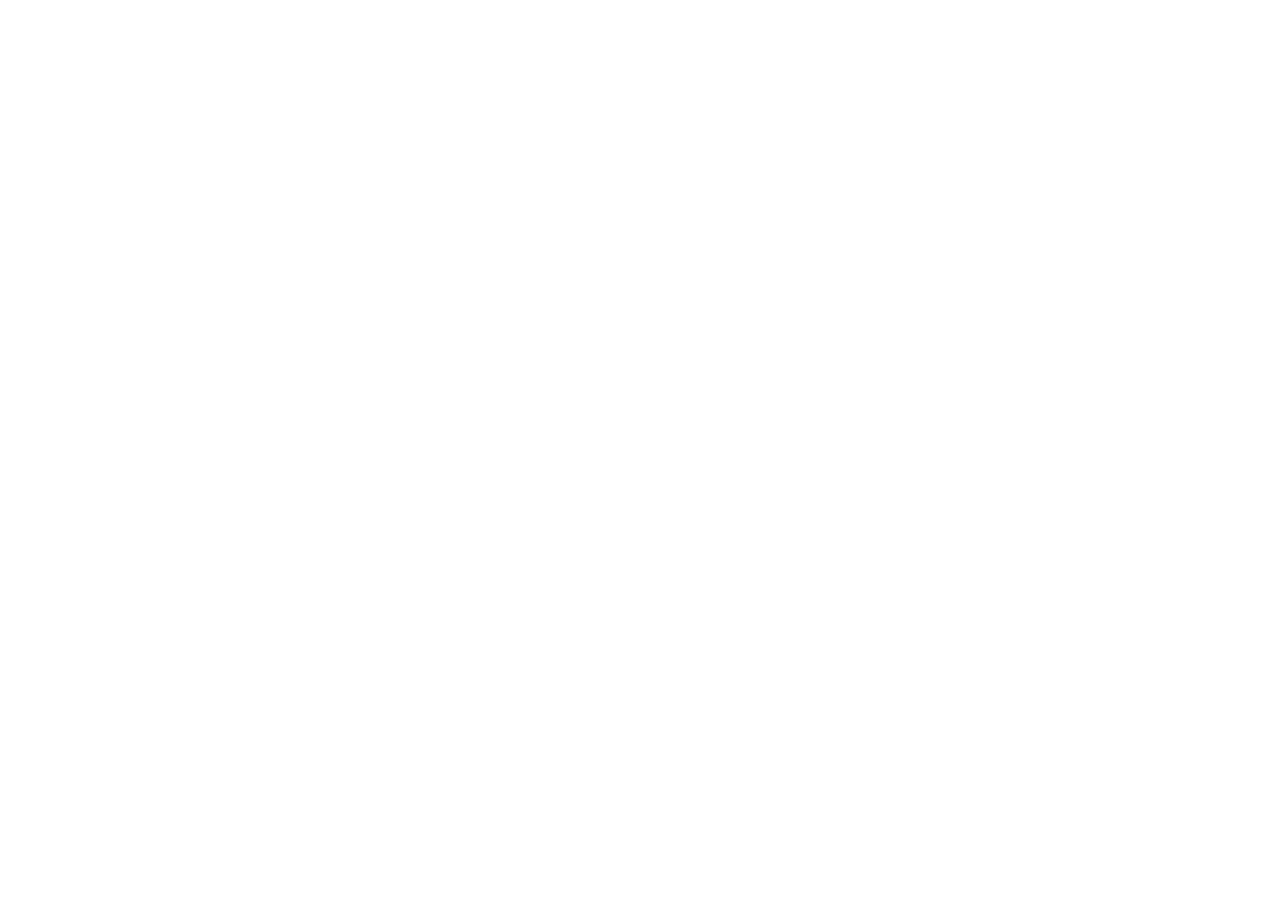
==== hangman/index.html @ eb326e8b "change base path" ====
<!doctype html>
<html ng-app="app" lang="en">
    <head>
        <meta charset="UTF-8">
        <title>Hangman</title>
        <base href="/hangman">
    <link href="./app.807ebfeb1e074101d80c.css" rel="stylesheet"></head>
    <body>
        <div ui-view></div>
    <script src="./app.807ebfeb1e074101d80c.js"></script></body>
</html>
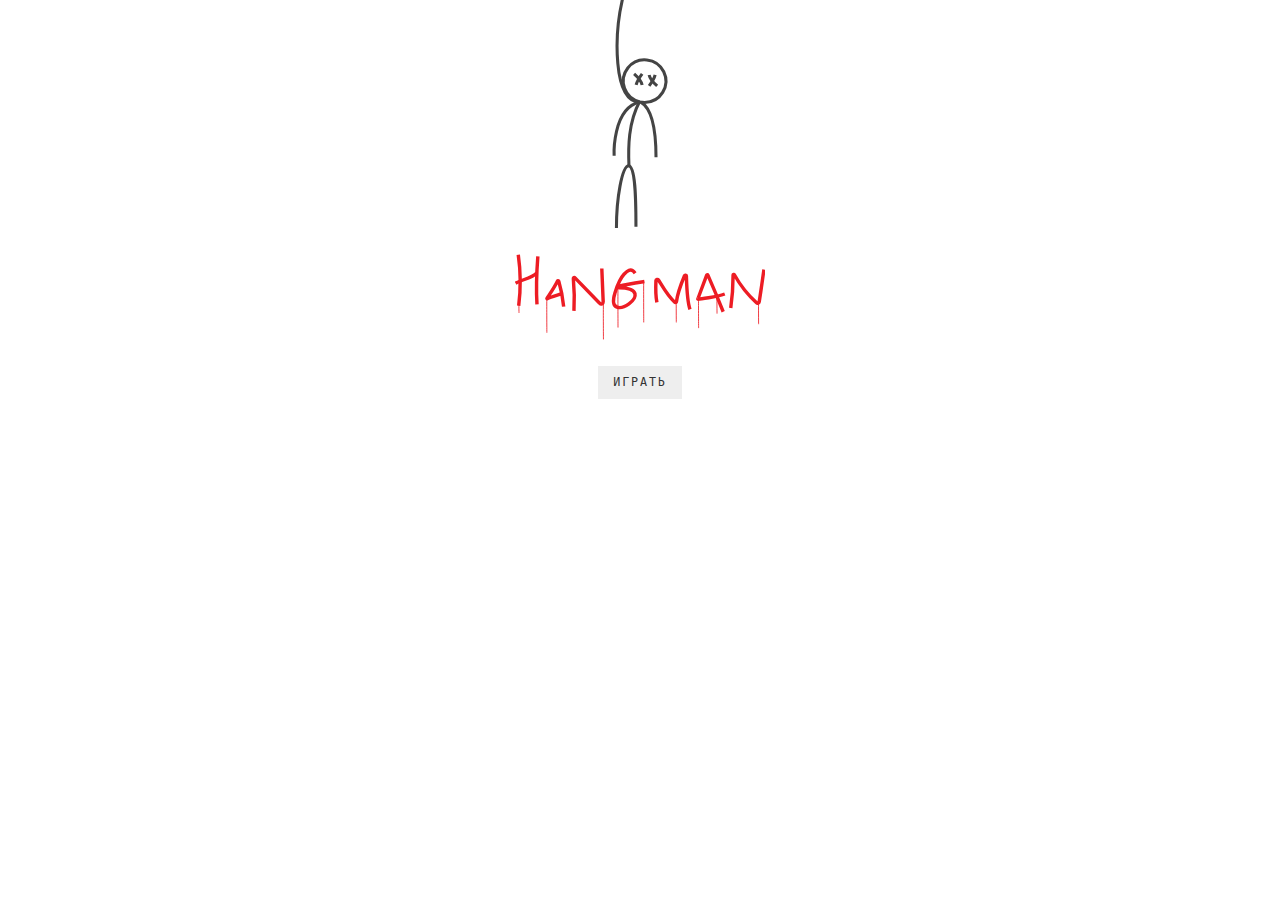
==== commit 62e08bff: "update hangman" ====
--- a/hangman/index.html
+++ b/hangman/index.html
@@ -1,11 +1,11 @@
 <!doctype html>
-<html ng-app="app" lang="en">
-    <head>
-        <meta charset="UTF-8">
-        <title>Hangman</title>
-        <base href="/hangman">
-    <link href="./app.807ebfeb1e074101d80c.css" rel="stylesheet"></head>
-    <body>
-        <div ui-view></div>
-    <script src="./app.807ebfeb1e074101d80c.js"></script></body>
-</html>
+<html ng-app="app">
+  <head>
+    <meta charset="UTF-8">
+    <title>Hangman</title>
+    <link rel="icon" href="./favicon.ico" type="image/x-icon">
+  <link href="./app.044132a2da5e5a4d827a.css" rel="stylesheet"></head>
+  <body ng-controller="MainController as main">
+    <div ui-view></div>
+  <script src="./app.044132a2da5e5a4d827a.js"></script></body>
+</html>--- a/hangman/app.044132a2da5e5a4d827a.css
+++ b/hangman/app.044132a2da5e5a4d827a.css
@@ -0,0 +1,2 @@
+/*! normalize.css v4.1.1 | MIT License | github.com/necolas/normalize.css */html{font-family:sans-serif;line-height:1.15;-ms-text-size-adjust:100%;-webkit-text-size-adjust:100%}body{margin:0}article,aside,details,figcaption,figure,footer,header,main,menu,nav,section,summary{display:block}audio,canvas,progress,video{display:inline-block}audio:not([controls]){display:none;height:0}progress{vertical-align:baseline}[hidden],template{display:none}a{background-color:transparent;-webkit-text-decoration-skip:objects}a:active,a:hover{outline-width:0}abbr[title]{border-bottom:none;text-decoration:underline;text-decoration:underline dotted}b,strong{font-weight:inherit;font-weight:bolder}dfn{font-style:italic}h1{font-size:2em;margin:.67em 0}mark{background-color:#ff0;color:#000}small{font-size:80%}sub,sup{font-size:75%;line-height:0;position:relative;vertical-align:baseline}sub{bottom:-.25em}sup{top:-.5em}img{border-style:none}svg:not(:root){overflow:hidden}code,kbd,pre,samp{font-family:monospace;font-size:1em}figure{margin:1em 40px}hr{box-sizing:content-box;height:0;overflow:visible}button,input,optgroup,select,textarea{font:inherit;margin:0}optgroup{font-weight:700}button,input{overflow:visible}button,select{text-transform:none}[type=reset],[type=submit],button,html [type=button]{-webkit-appearance:button}[type=button]::-moz-focus-inner,[type=reset]::-moz-focus-inner,[type=submit]::-moz-focus-inner,button::-moz-focus-inner{border-style:none;padding:0}[type=button]:-moz-focusring,[type=reset]:-moz-focusring,[type=submit]:-moz-focusring,button:-moz-focusring{outline:1px dotted ButtonText}fieldset{border:1px solid silver;margin:0 2px;padding:.35em .625em .75em}legend{box-sizing:border-box;color:inherit;display:table;max-width:100%;padding:0;white-space:normal}textarea{overflow:auto}[type=checkbox],[type=radio]{box-sizing:border-box;padding:0}[type=number]::-webkit-inner-spin-button,[type=number]::-webkit-outer-spin-button{height:auto}[type=search]{-webkit-appearance:textfield;outline-offset:-2px}[type=search]::-webkit-search-cancel-button,[type=search]::-webkit-search-decoration{-webkit-appearance:none}::-webkit-input-placeholder{color:inherit;opacity:.54}::-webkit-file-upload-button{-webkit-appearance:button;font:inherit}*{box-sizing:border-box}body{font-family:monospace;min-height:430px;height:100vh;position:relative}.button{color:#333;cursor:pointer;padding:10px 15px;background:#eee;display:inline-block;min-width:20px;text-transform:uppercase;letter-spacing:.16em;transition:background .2s ease-out;text-decoration:none;font-size:.9em}.button:hover{background:#ddd}.button-prime{color:#333;cursor:pointer;padding:10px 15px;background:#eee;display:inline-block;min-width:20px;text-transform:uppercase;letter-spacing:.16em;transition:background .2s ease-out;text-decoration:none;font-size:.9em;background:rgba(30,196,119,.25)}.button-prime:hover{background:#ddd;background:rgba(30,196,119,.38)}._3uTOcg6pX7jO6ErT-wdm1Y{margin-top:-2px;-ms-flex-pack:center;justify-content:center}._2Yv15I2V9DBTvUwSwecsky,._3uTOcg6pX7jO6ErT-wdm1Y{display:-ms-flexbox;display:flex;-ms-flex-align:center;align-items:center;-ms-flex-direction:column;flex-direction:column}._15PZbkDn6xR6N4m8A6Ujb9{animation:_2Y5sP6g0-dz-AJn9BkhPLV 5s infinite;display:inline-block;animation-duration:_1rXixSK-7R5MX0duSSPxjX}._143lppABEHX07N5TXorOwB{animation:_19wIspOUyeggQ-YngkM59Q 3s 1}@keyframes _2Y5sP6g0-dz-AJn9BkhPLV{0%{transform:rotate(6deg);transform-origin:top center}50%{transform:rotate(-6deg);transform-origin:top center}to{transform:rotate(6deg);transform-origin:top center}}@keyframes _19wIspOUyeggQ-YngkM59Q{0%{opacity:0}to{opacity:1}}._1qDsaYr_4HsCYWVZl-KHec{display:-ms-flexbox;display:flex;-ms-flex-direction:column;flex-direction:column;-ms-flex-pack:center;justify-content:center;-ms-flex-align:center;align-items:center}._1LIKSp7ydeC3VPhFmnN9SI,.c1itLrpdYpH9N7Cq8lwTd{padding:10px 20px;text-align:center}._3CyAdKg7kmAqjUltHRn13D{margin-top:85px;position:absolute;bottom:0;left:0;right:0;text-align:center;padding:20px}._2H80Jjq3z9zHbov9BwXiPf{color:#bbb;text-decoration:none;position:relative;margin:0 5px}._2H80Jjq3z9zHbov9BwXiPf.active{color:#777}._2H80Jjq3z9zHbov9BwXiPf:not(:last-child):after{content:'\2022';position:absolute;right:-13px}._2H80Jjq3z9zHbov9BwXiPf:hover{color:#777;text-decoration:underline}._2H80Jjq3z9zHbov9BwXiPf:hover:not(:last-child):after{content:'\2022';position:absolute;right:-13px;color:#bbb}.JMDeSAoyLbgTLm3XiZ-UA{list-style:none;padding:0}._3qgo3tyQE4w9fZrYO11Uzb{display:inline-block;margin-right:5px}._3TFCGG-dnB1TGQ1F9TD27K{list-style:none;padding:0;display:-ms-flexbox;display:flex;-ms-flex-wrap:wrap;flex-wrap:wrap;width:300px}._2Yd3TvVoSHP32JMW-K6W3P{-ms-flex-preferred-size:9.090909%;flex-basis:9.090909%;padding:7px;text-align:center;cursor:pointer}._2Yd3TvVoSHP32JMW-K6W3P.Aj6Wxd4PKGpVic550mPLU{background:rgba(30,196,119,.25)}._2Yd3TvVoSHP32JMW-K6W3P.Aj6Wxd4PKGpVic550mPLU:hover{background:rgba(30,196,119,.25);cursor:default}._2Yd3TvVoSHP32JMW-K6W3P.ABLC-nTej7Sd1QfcvgYKK{background:rgba(247,151,191,.41)}._2Yd3TvVoSHP32JMW-K6W3P.ABLC-nTej7Sd1QfcvgYKK:hover{background:rgba(247,151,191,.41);cursor:default}._2Yd3TvVoSHP32JMW-K6W3P:hover{background:#eee}input-word{display:-ms-flexbox;display:flex;-ms-flex-direction:column;flex-direction:column}._3Op6WfVJnPaCQ2gw2SVosQ{text-align:center;margin-bottom:20px}
+/*# sourceMappingURL=app.044132a2da5e5a4d827a.css.map*/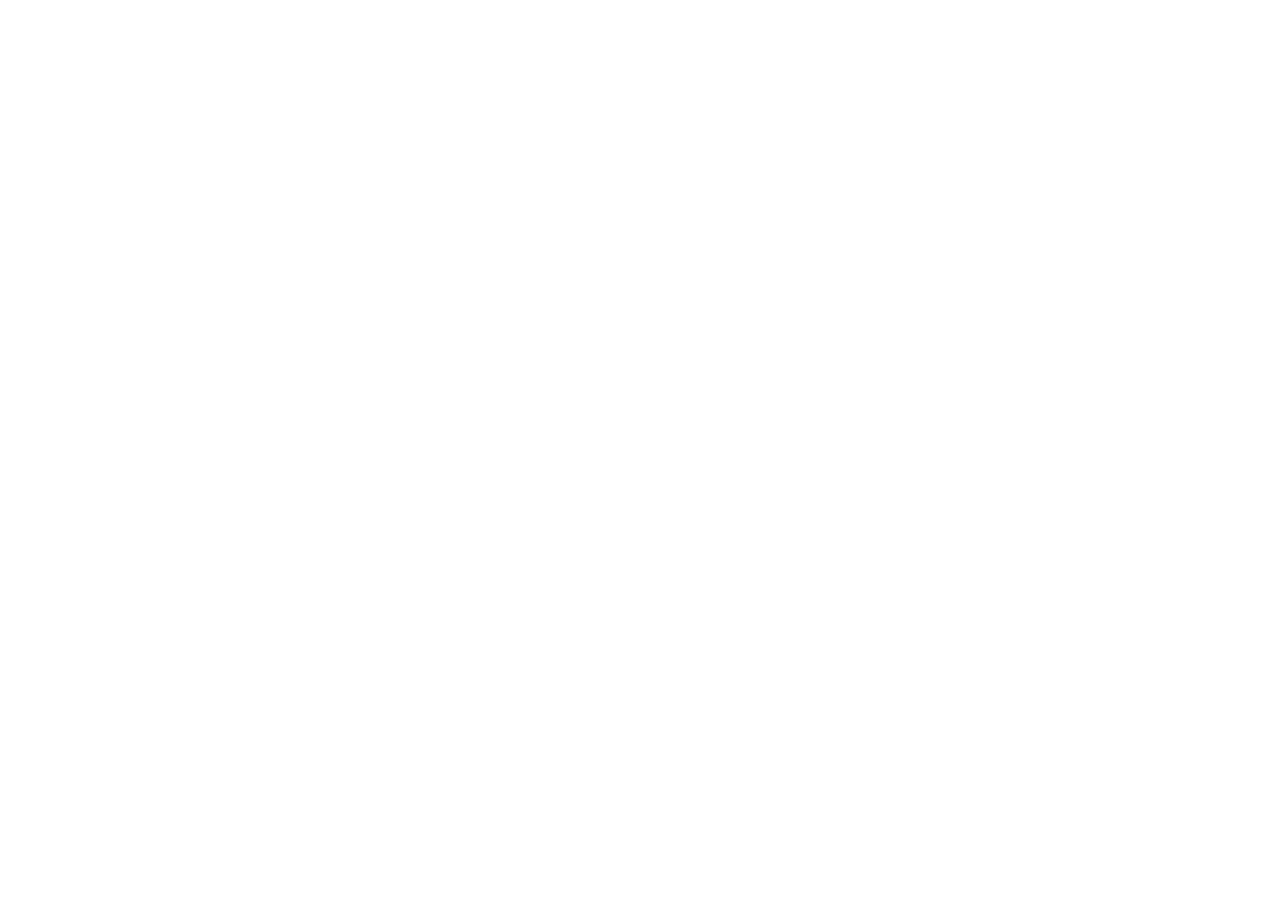
==== commit a1bb862b: "update hangman" ====
--- a/hangman/index.html
+++ b/hangman/index.html
@@ -4,8 +4,8 @@
     <meta charset="UTF-8">
     <title>Hangman</title>
     <link rel="icon" href="./favicon.ico" type="image/x-icon">
-  <link href="./app.044132a2da5e5a4d827a.css" rel="stylesheet"></head>
+  <link href="./app.2b35bf49ea4d91c9f829.css" rel="stylesheet"></head>
   <body ng-controller="MainController as main">
     <div ui-view></div>
-  <script src="./app.044132a2da5e5a4d827a.js"></script></body>
+  <script src="./app.2b35bf49ea4d91c9f829.js"></script></body>
 </html>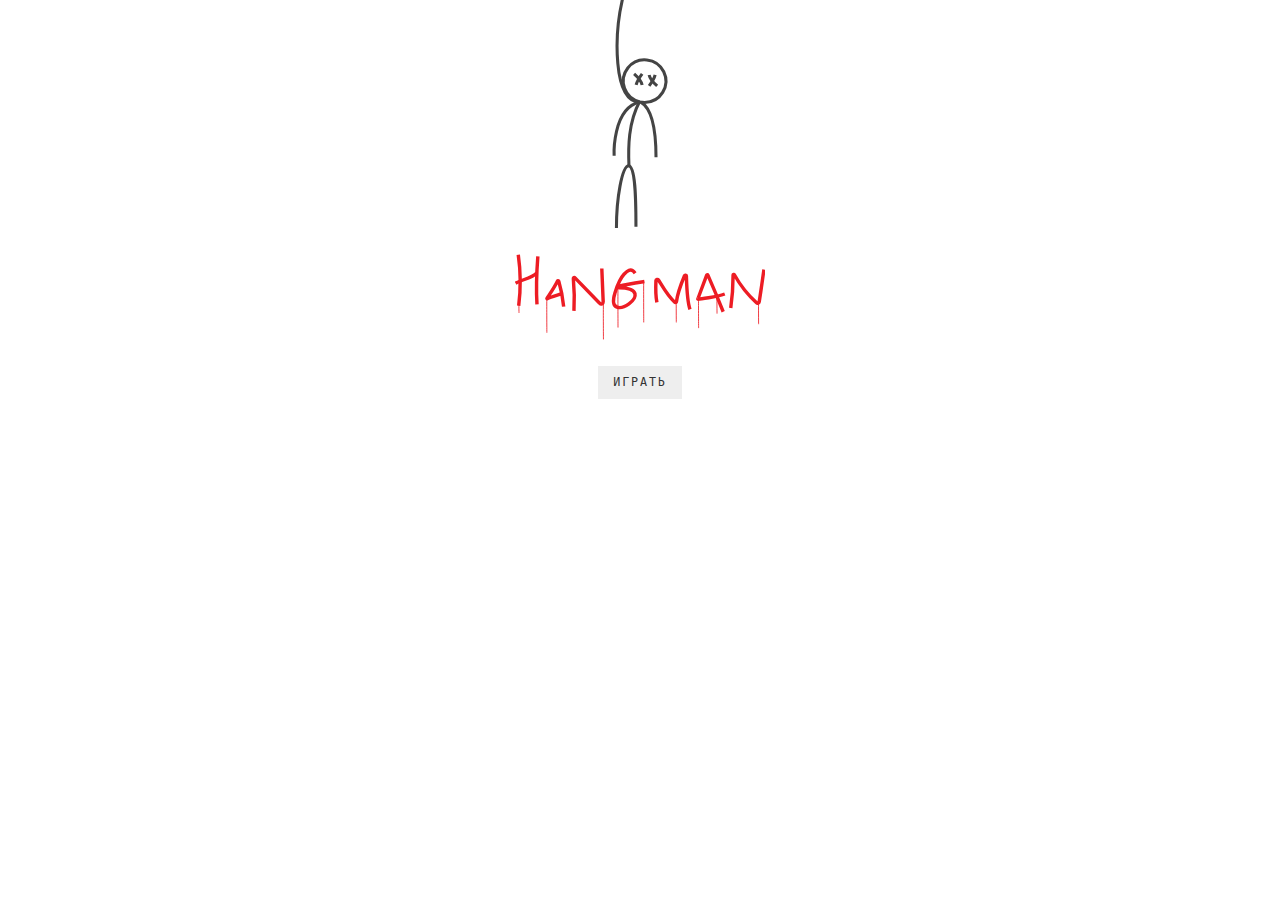
==== commit b694fb66: "update hangman" ====
--- a/hangman/index.html
+++ b/hangman/index.html
@@ -4,8 +4,8 @@
     <meta charset="UTF-8">
     <title>Hangman</title>
     <link rel="icon" href="./favicon.ico" type="image/x-icon">
-  <link href="./app.2b35bf49ea4d91c9f829.css" rel="stylesheet"></head>
+  <link href="./app.fab066116bc44a222939.css" rel="stylesheet"></head>
   <body ng-controller="MainController as main">
     <div ui-view></div>
-  <script src="./app.2b35bf49ea4d91c9f829.js"></script></body>
+  <script src="./app.fab066116bc44a222939.js"></script></body>
 </html>--- a/hangman/app.fab066116bc44a222939.css
+++ b/hangman/app.fab066116bc44a222939.css
@@ -0,0 +1,2 @@
+/*! normalize.css v4.1.1 | MIT License | github.com/necolas/normalize.css */html{font-family:sans-serif;line-height:1.15;-ms-text-size-adjust:100%;-webkit-text-size-adjust:100%}body{margin:0}article,aside,details,figcaption,figure,footer,header,main,menu,nav,section,summary{display:block}audio,canvas,progress,video{display:inline-block}audio:not([controls]){display:none;height:0}progress{vertical-align:baseline}[hidden],template{display:none}a{background-color:transparent;-webkit-text-decoration-skip:objects}a:active,a:hover{outline-width:0}abbr[title]{border-bottom:none;text-decoration:underline;text-decoration:underline dotted}b,strong{font-weight:inherit;font-weight:bolder}dfn{font-style:italic}h1{font-size:2em;margin:.67em 0}mark{background-color:#ff0;color:#000}small{font-size:80%}sub,sup{font-size:75%;line-height:0;position:relative;vertical-align:baseline}sub{bottom:-.25em}sup{top:-.5em}img{border-style:none}svg:not(:root){overflow:hidden}code,kbd,pre,samp{font-family:monospace;font-size:1em}figure{margin:1em 40px}hr{box-sizing:content-box;height:0;overflow:visible}button,input,optgroup,select,textarea{font:inherit;margin:0}optgroup{font-weight:700}button,input{overflow:visible}button,select{text-transform:none}[type=reset],[type=submit],button,html [type=button]{-webkit-appearance:button}[type=button]::-moz-focus-inner,[type=reset]::-moz-focus-inner,[type=submit]::-moz-focus-inner,button::-moz-focus-inner{border-style:none;padding:0}[type=button]:-moz-focusring,[type=reset]:-moz-focusring,[type=submit]:-moz-focusring,button:-moz-focusring{outline:1px dotted ButtonText}fieldset{border:1px solid silver;margin:0 2px;padding:.35em .625em .75em}legend{box-sizing:border-box;color:inherit;display:table;max-width:100%;padding:0;white-space:normal}textarea{overflow:auto}[type=checkbox],[type=radio]{box-sizing:border-box;padding:0}[type=number]::-webkit-inner-spin-button,[type=number]::-webkit-outer-spin-button{height:auto}[type=search]{-webkit-appearance:textfield;outline-offset:-2px}[type=search]::-webkit-search-cancel-button,[type=search]::-webkit-search-decoration{-webkit-appearance:none}::-webkit-input-placeholder{color:inherit;opacity:.54}::-webkit-file-upload-button{-webkit-appearance:button;font:inherit}*{box-sizing:border-box}body{font-family:monospace;min-height:460px;height:100vh;position:relative}.button{color:#333;cursor:pointer;padding:10px 15px;background:#eee;display:inline-block;min-width:20px;text-transform:uppercase;letter-spacing:.16em;transition:background .2s ease-out;text-decoration:none;font-size:.9em}.button:hover{background:#ddd}.button-prime{color:#333;cursor:pointer;padding:10px 15px;background:#eee;display:inline-block;min-width:20px;text-transform:uppercase;letter-spacing:.16em;transition:background .2s ease-out;text-decoration:none;font-size:.9em;background:rgba(30,196,119,.25)}.button-prime:hover{background:#ddd;background:rgba(30,196,119,.38)}._3uTOcg6pX7jO6ErT-wdm1Y{margin-top:-2px;-ms-flex-pack:center;justify-content:center}._2Yv15I2V9DBTvUwSwecsky,._3uTOcg6pX7jO6ErT-wdm1Y{display:-ms-flexbox;display:flex;-ms-flex-align:center;align-items:center;-ms-flex-direction:column;flex-direction:column}._15PZbkDn6xR6N4m8A6Ujb9{animation:_2Y5sP6g0-dz-AJn9BkhPLV 5s infinite;display:inline-block;animation-duration:_1rXixSK-7R5MX0duSSPxjX}._143lppABEHX07N5TXorOwB{animation:_19wIspOUyeggQ-YngkM59Q 3s 1}@keyframes _2Y5sP6g0-dz-AJn9BkhPLV{0%{transform:rotate(6deg);transform-origin:top center}50%{transform:rotate(-6deg);transform-origin:top center}to{transform:rotate(6deg);transform-origin:top center}}@keyframes _19wIspOUyeggQ-YngkM59Q{0%{opacity:0}to{opacity:1}}._1qDsaYr_4HsCYWVZl-KHec{display:-ms-flexbox;display:flex;-ms-flex-direction:column;flex-direction:column;-ms-flex-pack:center;justify-content:center;-ms-flex-align:center;align-items:center}._1LIKSp7ydeC3VPhFmnN9SI,.c1itLrpdYpH9N7Cq8lwTd{padding:10px 20px;text-align:center}._3CyAdKg7kmAqjUltHRn13D{margin-top:85px;position:absolute;bottom:0;left:0;right:0;text-align:center;padding:20px}._2H80Jjq3z9zHbov9BwXiPf{color:#bbb;text-decoration:none;position:relative;margin:0 5px}._2H80Jjq3z9zHbov9BwXiPf.active{color:#777}._2H80Jjq3z9zHbov9BwXiPf.active:not(:last-child):after{color:#bbb}._2H80Jjq3z9zHbov9BwXiPf.active:hover{text-decoration:none;cursor:default}._2H80Jjq3z9zHbov9BwXiPf:not(:last-child):after{content:'\2022';position:absolute;right:-13px}._2H80Jjq3z9zHbov9BwXiPf:hover{color:#777;text-decoration:underline}._2H80Jjq3z9zHbov9BwXiPf:hover:not(:last-child):after{color:#bbb}.JMDeSAoyLbgTLm3XiZ-UA{list-style:none;padding:0}._3qgo3tyQE4w9fZrYO11Uzb{display:inline-block;margin-right:5px}._3TFCGG-dnB1TGQ1F9TD27K{list-style:none;display:-ms-flexbox;display:flex;-ms-flex-wrap:wrap;flex-wrap:wrap;width:300px;padding:15px 15px 25px;position:relative;-ms-flex-pack:center;justify-content:center}.g3SUNG1bSeB1AIAjc_wiU{position:absolute;bottom:0;left:0;right:0;text-align:center;font-size:.8em;color:#bbb}._35oAgSwDmQbxYrpsqCEl_y{cursor:pointer}._35oAgSwDmQbxYrpsqCEl_y:hover{text-decoration:underline;color:#666}._35oAgSwDmQbxYrpsqCEl_y:not(:last-child){margin-right:3px}._35oAgSwDmQbxYrpsqCEl_y.active{color:#666}._35oAgSwDmQbxYrpsqCEl_y.active:hover{cursor:default;text-decoration:none;color:#666}._2Yd3TvVoSHP32JMW-K6W3P{-ms-flex-preferred-size:9.090909%;flex-basis:9.090909%;padding:7px;text-align:center;cursor:pointer}._2Yd3TvVoSHP32JMW-K6W3P.Aj6Wxd4PKGpVic550mPLU{background:rgba(30,196,119,.25)}._2Yd3TvVoSHP32JMW-K6W3P.Aj6Wxd4PKGpVic550mPLU:hover{background:rgba(30,196,119,.25);cursor:default}._2Yd3TvVoSHP32JMW-K6W3P.ABLC-nTej7Sd1QfcvgYKK{background:rgba(247,151,191,.41)}._2Yd3TvVoSHP32JMW-K6W3P.ABLC-nTej7Sd1QfcvgYKK:hover{background:rgba(247,151,191,.41);cursor:default}._2Yd3TvVoSHP32JMW-K6W3P:hover{background:#eee}input-word{display:-ms-flexbox;display:flex;-ms-flex-direction:column;flex-direction:column}._3Op6WfVJnPaCQ2gw2SVosQ{text-align:center;margin-bottom:20px}
+/*# sourceMappingURL=app.fab066116bc44a222939.css.map*/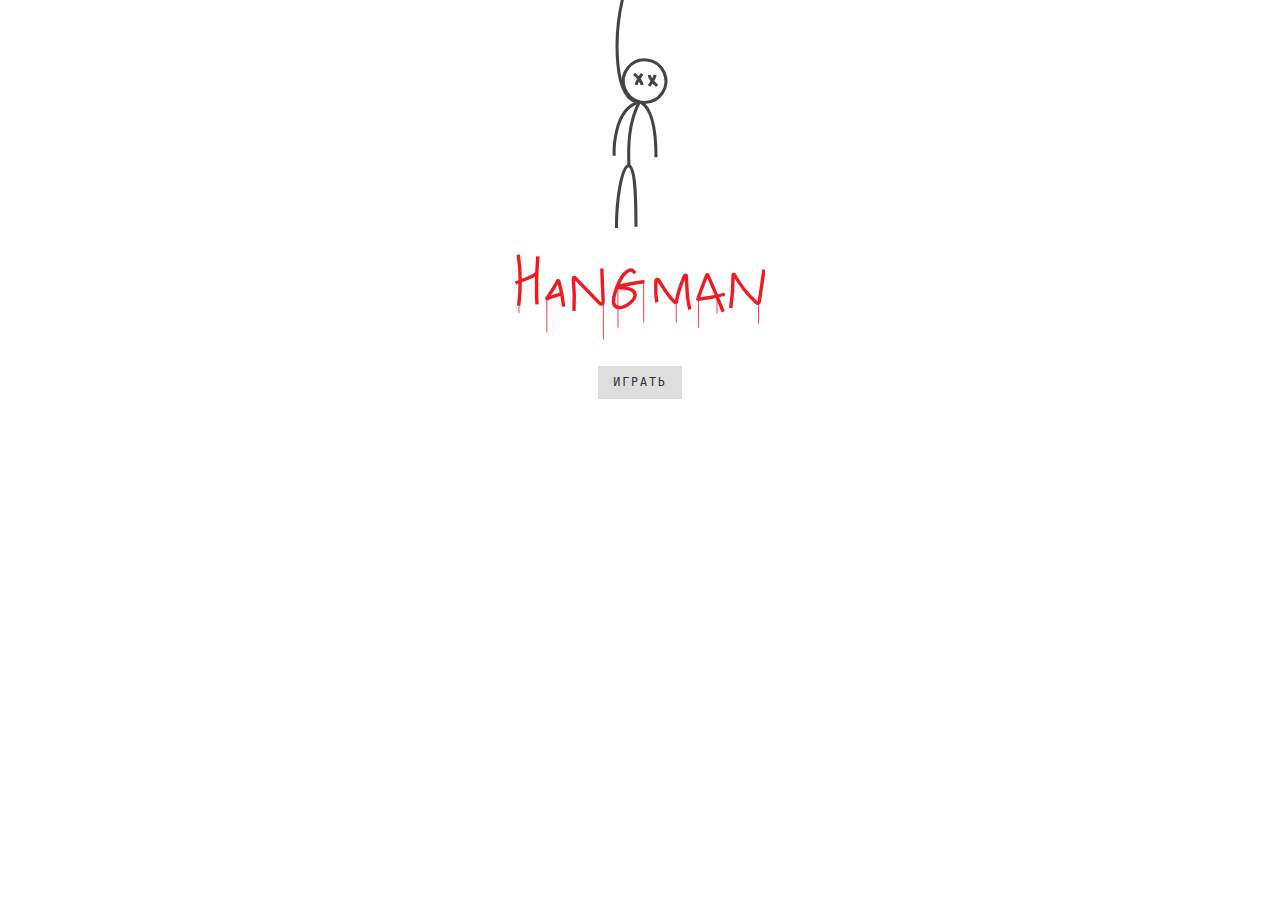
==== commit 4e8dd49e: "update hangman" ====
--- a/hangman/index.html
+++ b/hangman/index.html
@@ -4,8 +4,8 @@
     <meta charset="UTF-8">
     <title>Hangman</title>
     <link rel="icon" href="./favicon.ico" type="image/x-icon">
-  <link href="./app.fab066116bc44a222939.css" rel="stylesheet"></head>
+  <link href="./app.51e7bb596e68bbdfb5aa.css" rel="stylesheet"></head>
   <body ng-controller="MainController as main">
     <div ui-view></div>
-  <script src="./app.fab066116bc44a222939.js"></script></body>
+  <script src="./app.51e7bb596e68bbdfb5aa.js"></script></body>
 </html>--- a/hangman/app.51e7bb596e68bbdfb5aa.css
+++ b/hangman/app.51e7bb596e68bbdfb5aa.css
@@ -0,0 +1,2 @@
+/*! normalize.css v4.1.1 | MIT License | github.com/necolas/normalize.css */html{font-family:sans-serif;line-height:1.15;-ms-text-size-adjust:100%;-webkit-text-size-adjust:100%}body{margin:0}article,aside,details,figcaption,figure,footer,header,main,menu,nav,section,summary{display:block}audio,canvas,progress,video{display:inline-block}audio:not([controls]){display:none;height:0}progress{vertical-align:baseline}[hidden],template{display:none}a{background-color:transparent;-webkit-text-decoration-skip:objects}a:active,a:hover{outline-width:0}abbr[title]{border-bottom:none;text-decoration:underline;text-decoration:underline dotted}b,strong{font-weight:inherit;font-weight:bolder}dfn{font-style:italic}h1{font-size:2em;margin:.67em 0}mark{background-color:#ff0;color:#000}small{font-size:80%}sub,sup{font-size:75%;line-height:0;position:relative;vertical-align:baseline}sub{bottom:-.25em}sup{top:-.5em}img{border-style:none}svg:not(:root){overflow:hidden}code,kbd,pre,samp{font-family:monospace;font-size:1em}figure{margin:1em 40px}hr{box-sizing:content-box;height:0;overflow:visible}button,input,optgroup,select,textarea{font:inherit;margin:0}optgroup{font-weight:700}button,input{overflow:visible}button,select{text-transform:none}[type=reset],[type=submit],button,html [type=button]{-webkit-appearance:button}[type=button]::-moz-focus-inner,[type=reset]::-moz-focus-inner,[type=submit]::-moz-focus-inner,button::-moz-focus-inner{border-style:none;padding:0}[type=button]:-moz-focusring,[type=reset]:-moz-focusring,[type=submit]:-moz-focusring,button:-moz-focusring{outline:1px dotted ButtonText}fieldset{border:1px solid silver;margin:0 2px;padding:.35em .625em .75em}legend{box-sizing:border-box;color:inherit;display:table;max-width:100%;padding:0;white-space:normal}textarea{overflow:auto}[type=checkbox],[type=radio]{box-sizing:border-box;padding:0}[type=number]::-webkit-inner-spin-button,[type=number]::-webkit-outer-spin-button{height:auto}[type=search]{-webkit-appearance:textfield;outline-offset:-2px}[type=search]::-webkit-search-cancel-button,[type=search]::-webkit-search-decoration{-webkit-appearance:none}::-webkit-input-placeholder{color:inherit;opacity:.54}::-webkit-file-upload-button{-webkit-appearance:button;font:inherit}*{box-sizing:border-box}body{font-family:monospace;min-height:460px;height:100vh;position:relative}.button{color:#333;cursor:pointer;padding:10px 15px;background:#eee;display:inline-block;min-width:20px;text-transform:uppercase;letter-spacing:.16em;transition:background .4s ease-out;text-decoration:none;font-size:.9em;border:none}.button:focus,.button:hover{background:#ddd}.button:focus{border:none;outline:0}.button:focus:hover{background:#d0d0d0}.button-prime{color:#333;cursor:pointer;padding:10px 15px;background:#eee;display:inline-block;min-width:20px;text-transform:uppercase;letter-spacing:.16em;transition:background .4s ease-out;text-decoration:none;font-size:.9em;border:none;background:rgba(30,196,119,.25)}.button-prime:hover{background:#ddd}.button-prime:focus{background:#ddd;border:none;outline:0}.button-prime:focus:hover{background:#d0d0d0}.button-prime:hover{background:rgba(30,196,119,.38)}._3uTOcg6pX7jO6ErT-wdm1Y{margin-top:-2px;-ms-flex-pack:center;justify-content:center}._2Yv15I2V9DBTvUwSwecsky,._3uTOcg6pX7jO6ErT-wdm1Y{display:-ms-flexbox;display:flex;-ms-flex-align:center;align-items:center;-ms-flex-direction:column;flex-direction:column}._15PZbkDn6xR6N4m8A6Ujb9{animation:_2Y5sP6g0-dz-AJn9BkhPLV 5s infinite;display:inline-block;animation-duration:_1rXixSK-7R5MX0duSSPxjX}._143lppABEHX07N5TXorOwB{animation:_19wIspOUyeggQ-YngkM59Q 3s 1}@keyframes _2Y5sP6g0-dz-AJn9BkhPLV{0%{transform:rotate(6deg);transform-origin:top center}50%{transform:rotate(-6deg);transform-origin:top center}to{transform:rotate(6deg);transform-origin:top center}}@keyframes _19wIspOUyeggQ-YngkM59Q{0%{opacity:0}to{opacity:1}}._1qDsaYr_4HsCYWVZl-KHec{display:-ms-flexbox;display:flex;-ms-flex-direction:column;flex-direction:column;-ms-flex-pack:center;justify-content:center;-ms-flex-align:center;align-items:center}._1LIKSp7ydeC3VPhFmnN9SI,.c1itLrpdYpH9N7Cq8lwTd{padding:10px 20px;text-align:center}._3CyAdKg7kmAqjUltHRn13D{margin-top:85px;position:absolute;bottom:0;left:0;right:0;text-align:center;padding:20px}._2H80Jjq3z9zHbov9BwXiPf{color:#bbb;text-decoration:none;position:relative;margin:0 5px}._2H80Jjq3z9zHbov9BwXiPf.active{color:#777}._2H80Jjq3z9zHbov9BwXiPf.active:not(:last-child):after{color:#bbb}._2H80Jjq3z9zHbov9BwXiPf.active:hover{text-decoration:none;cursor:default}._2H80Jjq3z9zHbov9BwXiPf:not(:last-child):after{content:'\2022';position:absolute;right:-13px}._2H80Jjq3z9zHbov9BwXiPf:hover{color:#777;text-decoration:underline}._2H80Jjq3z9zHbov9BwXiPf:hover:not(:last-child):after{color:#bbb}.JMDeSAoyLbgTLm3XiZ-UA{list-style:none;padding:0}._3qgo3tyQE4w9fZrYO11Uzb{display:inline-block;margin-right:5px}._3TFCGG-dnB1TGQ1F9TD27K{list-style:none;display:-ms-flexbox;display:flex;-ms-flex-wrap:wrap;flex-wrap:wrap;width:300px;padding:15px 15px 25px;position:relative;-ms-flex-pack:center;justify-content:center}.g3SUNG1bSeB1AIAjc_wiU{position:absolute;bottom:0;left:0;right:0;text-align:center;font-size:.8em;color:#bbb}._35oAgSwDmQbxYrpsqCEl_y{cursor:pointer}._35oAgSwDmQbxYrpsqCEl_y:hover{text-decoration:underline;color:#666}._35oAgSwDmQbxYrpsqCEl_y:not(:last-child){margin-right:3px}._35oAgSwDmQbxYrpsqCEl_y.active{color:#666}._35oAgSwDmQbxYrpsqCEl_y.active:hover{cursor:default;text-decoration:none;color:#666}._2Yd3TvVoSHP32JMW-K6W3P{-ms-flex-preferred-size:9.090909%;flex-basis:9.090909%;padding:7px;text-align:center;cursor:pointer}._2Yd3TvVoSHP32JMW-K6W3P.Aj6Wxd4PKGpVic550mPLU{background:rgba(30,196,119,.25)}._2Yd3TvVoSHP32JMW-K6W3P.Aj6Wxd4PKGpVic550mPLU:hover{background:rgba(30,196,119,.25);cursor:default}._2Yd3TvVoSHP32JMW-K6W3P.ABLC-nTej7Sd1QfcvgYKK{background:rgba(247,151,191,.41)}._2Yd3TvVoSHP32JMW-K6W3P.ABLC-nTej7Sd1QfcvgYKK:hover{background:rgba(247,151,191,.41);cursor:default}._2Yd3TvVoSHP32JMW-K6W3P:hover{background:#eee}input-word{display:-ms-flexbox;display:flex;-ms-flex-direction:column;flex-direction:column}._3Op6WfVJnPaCQ2gw2SVosQ{text-align:center;margin-bottom:20px}
+/*# sourceMappingURL=app.51e7bb596e68bbdfb5aa.css.map*/